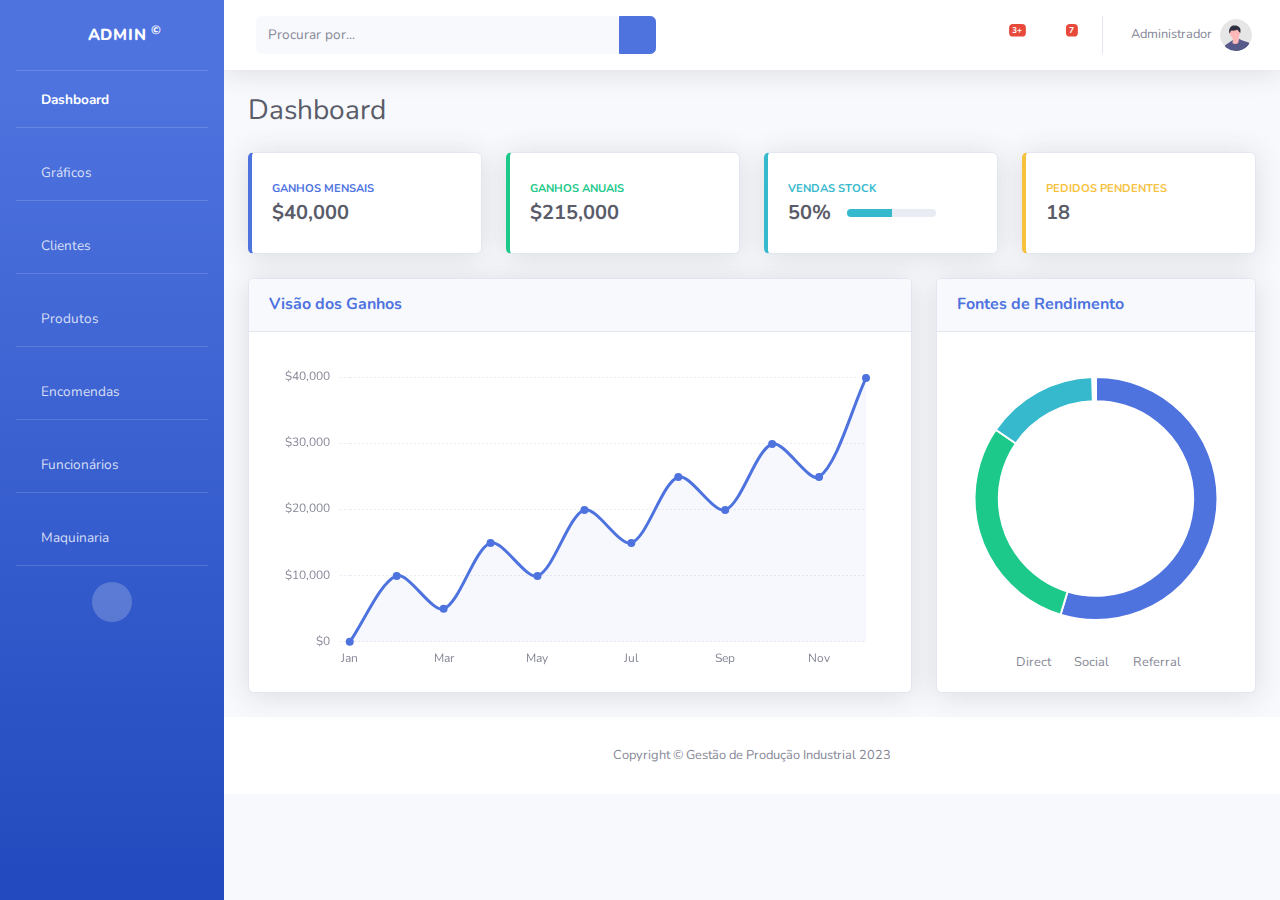
==== DashBoard/index.html @ 71468f65 "first_sprint" ====
<!DOCTYPE html>
<html lang="en">

<head>

    <meta charset="utf-8">
    <meta http-equiv="X-UA-Compatible" content="IE=edge">
    <meta name="viewport" content="width=device-width, initial-scale=1, shrink-to-fit=no">
    <meta name="description" content="">
    <meta name="author" content="">

    <title>Gestão de Produção Industrial - Dashboard</title>

    <!-- Custom fonts for this template-->
    <link href="vendor/fontawesome-free/css/all.min.css" rel="stylesheet" type="text/css">
    <link
        href="https://fonts.googleapis.com/css?family=Nunito:200,200i,300,300i,400,400i,600,600i,700,700i,800,800i,900,900i"
        rel="stylesheet">

    <!-- Custom styles for this template-->
    <link href="css/sb-admin-2.min.css" rel="stylesheet">

</head>

<body id="page-top">

    <!-- Page Wrapper -->
    <div id="wrapper">

        <!-- Sidebar -->
        <ul class="navbar-nav bg-gradient-primary sidebar sidebar-dark accordion" id="accordionSidebar">

            <!-- Sidebar - Brand -->
            <a class="sidebar-brand d-flex align-items-center justify-content-center" href="index.html">
                <div class="sidebar-brand-icon rotate-n-15">
                    <i class="fas fa-laugh-wink"></i>
                </div>
                <div class="sidebar-brand-text mx-3">Admin <sup>&copy</sup></div>
            </a>

            <!-- Divider -->
            <hr class="sidebar-divider my-0">

            <!-- Nav Item - Dashboard -->
            <li class="nav-item active">
                <a class="nav-link" href="index.html">
                    <i class="fas fa-fw fa-tachometer-alt"></i>
                    <span>Dashboard</span></a>
            </li>


            <!-- Divider -->
            <hr class="sidebar-divider">

            <!-- Nav Item - Pages Collapse Menu -->


            <!-- Nav Item - Charts -->
            <li class="nav-item">
                <a class="nav-link" href="charts.html">
                    <i class="fas fa-fw fa-chart-area"></i>
                    <span>Gráficos</span></a>
            </li>

            <hr class="sidebar-divider d-none d-md-block">

            <!-- Nav Item - Tables -->
            <li class="nav-item">
                <a class="nav-link" href="tables.html">
                    <i class="fas fa-fw fa-table"></i>
                    <span>Clientes</span></a>
            </li>

            <hr class="sidebar-divider d-none d-md-block">

            <li class="nav-item">
                <a class="nav-link" href="products.html">
                    <i class="fas fa-fw fa-chart-area"></i>
                    <span>Produtos</span></a>
            </li>

            <hr class="sidebar-divider d-none d-md-block">

            <li class="nav-item">
                <a class="nav-link" href="orders.html">
                    <i class="fas fa-fw fa-chart-area"></i>
                    <span>Encomendas</span></a>
            </li>

            <hr class="sidebar-divider d-none d-md-block">

            <li class="nav-item">
                <a class="nav-link" href="workers.html">
                    <i class="fas fa-fw fa-chart-area"></i>
                    <span>Funcionários</span></a>
            </li>

            <hr class="sidebar-divider d-none d-md-block">
            
            <li class="nav-item">
                <a class="nav-link" href="machinary.html">
                    <i class="fas fa-fw fa-chart-area"></i>
                    <span>Maquinaria</span></a>
            </li>

            <!-- Divider -->
            <hr class="sidebar-divider d-none d-md-block">

            <!-- Sidebar Toggler (Sidebar) -->
            <div class="text-center d-none d-md-inline">
                <a href="../index.html"><button class="rounded-circle border-0" id="sidebarToggle"></button></a>
            </div>

            <!-- Sidebar Message -->
        </ul>
        <!-- End of Sidebar -->

        <!-- Content Wrapper -->
        <div id="content-wrapper" class="d-flex flex-column">

            <!-- Main Content -->
            <div id="content">

                <!-- Topbar -->
                <nav class="navbar navbar-expand navbar-light bg-white topbar mb-4 static-top shadow">

                    <!-- Sidebar Toggle (Topbar) -->
                    <button id="sidebarToggleTop" class="btn btn-link d-md-none rounded-circle mr-3">
                        <i class="fa fa-bars"></i>
                    </button>

                    <!-- Topbar Search -->
                    <form
                        class="d-none d-sm-inline-block form-inline mr-auto ml-md-3 my-2 my-md-0 mw-100 navbar-search">
                        <div class="input-group">
                            <input type="text" class="form-control bg-light border-0 small"
                                placeholder="Procurar por..." aria-label="Search" aria-describedby="basic-addon2">
                            <div class="input-group-append">
                                <button class="btn btn-primary" type="button">
                                    <i class="fas fa-search fa-sm"></i>
                                </button>
                            </div>
                        </div>
                    </form>

                    <!-- Topbar Navbar -->
                    <ul class="navbar-nav ml-auto">

                        <!-- Nav Item - Search Dropdown (Visible Only XS) -->
                        <li class="nav-item dropdown no-arrow d-sm-none">
                            <a class="nav-link dropdown-toggle" href="#" id="searchDropdown" role="button"
                                data-toggle="dropdown" aria-haspopup="true" aria-expanded="false">
                                <i class="fas fa-search fa-fw"></i>
                            </a>
                            <!-- Dropdown - Messages -->
                            <div class="dropdown-menu dropdown-menu-right p-3 shadow animated--grow-in"
                                aria-labelledby="searchDropdown">
                                <form class="form-inline mr-auto w-100 navbar-search">
                                    <div class="input-group">
                                        <input type="text" class="form-control bg-light border-0 small"
                                            placeholder="Search for..." aria-label="Search"
                                            aria-describedby="basic-addon2">
                                        <div class="input-group-append">
                                            <button class="btn btn-primary" type="button">
                                                <i class="fas fa-search fa-sm"></i>
                                            </button>
                                        </div>
                                    </div>
                                </form>
                            </div>
                        </li>

                        <!-- Nav Item - Alerts -->
                        <li class="nav-item dropdown no-arrow mx-1">
                            <a class="nav-link dropdown-toggle" href="#" id="alertsDropdown" role="button"
                                data-toggle="dropdown" aria-haspopup="true" aria-expanded="false">
                                <i class="fas fa-bell fa-fw"></i>
                                <!-- Counter - Alerts -->
                                <span class="badge badge-danger badge-counter">3+</span>
                            </a>
                            <!-- Dropdown - Alerts -->
                            <div class="dropdown-list dropdown-menu dropdown-menu-right shadow animated--grow-in"
                                aria-labelledby="alertsDropdown">
                                <h6 class="dropdown-header">
                                    Central de Alertas
                                </h6>
                                <a class="dropdown-item d-flex align-items-center" href="#">
                                    <div class="mr-3">
                                        <div class="icon-circle bg-primary">
                                            <i class="fas fa-file-alt text-white"></i>
                                        </div>
                                    </div>
                                    <div>
                                        <div class="small text-gray-500">Dezembro 12, 2019</div>
                                        <span class="font-weight-bold">O novo relatório mensal está disponível para download</span>
                                    </div>
                                </a>
                                <a class="dropdown-item d-flex align-items-center" href="#">
                                    <div class="mr-3">
                                        <div class="icon-circle bg-success">
                                            <i class="fas fa-donate text-white"></i>
                                        </div>
                                    </div>
                                    <div>
                                        <div class="small text-gray-500">Dezembro 7, 2019</div>
                                        $290.29 foram depositados na tua conta
                                    </div>
                                </a>
                                <a class="dropdown-item d-flex align-items-center" href="#">
                                    <div class="mr-3">
                                        <div class="icon-circle bg-warning">
                                            <i class="fas fa-exclamation-triangle text-white"></i>
                                        </div>
                                    </div>
                                    <div>
                                        <div class="small text-gray-500">Dezembro 2, 2019</div>
                                        Alerta Gastos: Notámos um gasto suspeito na sua conta.
                                    </div>
                                </a>
                                <a class="dropdown-item text-center small text-gray-500" href="#">Mostrar todos os alertas</a>
                            </div>
                        </li>

                        <!-- Nav Item - Messages -->
                        <li class="nav-item dropdown no-arrow mx-1">
                            <a class="nav-link dropdown-toggle" href="#" id="messagesDropdown" role="button"
                                data-toggle="dropdown" aria-haspopup="true" aria-expanded="false">
                                <i class="fas fa-envelope fa-fw"></i>
                                <!-- Counter - Messages -->
                                <span class="badge badge-danger badge-counter">7</span>
                            </a>
                            <!-- Dropdown - Messages -->
                            <div class="dropdown-list dropdown-menu dropdown-menu-right shadow animated--grow-in"
                                aria-labelledby="messagesDropdown">
                                <h6 class="dropdown-header">
                                    Centro de Mensagens
                                </h6>
                                <a class="dropdown-item d-flex align-items-center" href="#">
                                    <div class="dropdown-list-image mr-3">
                                        <img class="rounded-circle" src="img/undraw_profile_1.svg" alt="...">
                                        <div class="status-indicator bg-success"></div>
                                    </div>
                                    <div class="font-weight-bold">
                                        <div class="text-truncate">Olá! Poderias me ajudar?</div>
                                        <div class="small text-gray-500">Rita Sousa · 58m</div>
                                    </div>
                                </a>
                                <a class="dropdown-item d-flex align-items-center" href="#">
                                    <div class="dropdown-list-image mr-3">
                                        <img class="rounded-circle" src="img/undraw_profile_2.svg" alt="...">
                                        <div class="status-indicator"></div>
                                    </div>
                                    <div>
                                        <div class="text-truncate">Tenho as fotos que me pediste no mês passado, como preferes que tas mande?</div>
                                        <div class="small text-gray-500">José Cunha · 1d</div>
                                    </div>
                                </a>
                                <a class="dropdown-item d-flex align-items-center" href="#">
                                    <div class="dropdown-list-image mr-3">
                                        <img class="rounded-circle" src="img/undraw_profile_3.svg" alt="...">
                                        <div class="status-indicator bg-warning"></div>
                                    </div>
                                    <div>
                                        <div class="text-truncate">O relatório do mês passado está muito completo, estou muito satisfeito com o progresso que têm feito, continuem com o bom trabalho!</div>
                                        <div class="small text-gray-500">Chefe Artur · 2d</div>
                                    </div>
                                </a>
                                
                                <a class="dropdown-item text-center small text-gray-500" href="#">Ler mais mensagens</a>
                            </div>
                        </li>

                        <div class="topbar-divider d-none d-sm-block"></div>

                        <!-- Nav Item - User Information -->
                        <li class="nav-item dropdown no-arrow">
                            <a class="nav-link dropdown-toggle" href="#" id="userDropdown" role="button"
                                data-toggle="dropdown" aria-haspopup="true" aria-expanded="false">
                                <span class="mr-2 d-none d-lg-inline text-gray-600 small">Administrador</span>
                                <img class="img-profile rounded-circle" src="img/undraw_profile.svg">
                            </a>
                            <!-- Dropdown - User Information -->
                            <div class="dropdown-menu dropdown-menu-right shadow animated--grow-in"
                                aria-labelledby="userDropdown">
                                <a class="dropdown-item" href="#">
                                    <i class="fas fa-user fa-sm fa-fw mr-2 text-gray-400"></i>
                                    Perfil
                                </a>
                                <a class="dropdown-item" href="#">
                                    <i class="fas fa-cogs fa-sm fa-fw mr-2 text-gray-400"></i>
                                    Definições
                                </a>
                                <a class="dropdown-item" href="#">
                                    <i class="fas fa-list fa-sm fa-fw mr-2 text-gray-400"></i>
                                    Painel de Atividade
                                </a>
                                <div class="dropdown-divider"></div>
                                <a class="dropdown-item" href="#" data-toggle="modal" data-target="#logoutModal">
                                    <i class="fas fa-sign-out-alt fa-sm fa-fw mr-2 text-gray-400"></i>
                                    Logout
                                </a>
                            </div>
                        </li>

                    </ul>

                </nav>
                <!-- End of Topbar -->

                <!-- Begin Page Content -->
                <div class="container-fluid">

                    <!-- Page Heading -->
                    <div class="d-sm-flex align-items-center justify-content-between mb-4">
                        <h1 class="h3 mb-0 text-gray-800">Dashboard</h1>
                    </div>

                    <!-- Content Row -->
                    <div class="row">

                        <!-- Earnings (Monthly) Card Example -->
                        <div class="col-xl-3 col-md-6 mb-4">
                            <div class="card border-left-primary shadow h-100 py-2">
                                <div class="card-body">
                                    <div class="row no-gutters align-items-center">
                                        <div class="col mr-2">
                                            <div class="text-xs font-weight-bold text-primary text-uppercase mb-1">
                                                Ganhos Mensais</div>
                                            <div class="h5 mb-0 font-weight-bold text-gray-800">$40,000</div>
                                        </div>
                                        <div class="col-auto">
                                            <i class="fas fa-calendar fa-2x text-gray-300"></i>
                                        </div>
                                    </div>
                                </div>
                            </div>
                        </div>

                        <!-- Earnings (Monthly) Card Example -->
                        <div class="col-xl-3 col-md-6 mb-4">
                            <div class="card border-left-success shadow h-100 py-2">
                                <div class="card-body">
                                    <div class="row no-gutters align-items-center">
                                        <div class="col mr-2">
                                            <div class="text-xs font-weight-bold text-success text-uppercase mb-1">
                                                Ganhos Anuais</div>
                                            <div class="h5 mb-0 font-weight-bold text-gray-800">$215,000</div>
                                        </div>
                                        <div class="col-auto">
                                            <i class="fas fa-dollar-sign fa-2x text-gray-300"></i>
                                        </div>
                                    </div>
                                </div>
                            </div>
                        </div>

                        <!-- Earnings (Monthly) Card Example -->
                        <div class="col-xl-3 col-md-6 mb-4">
                            <div class="card border-left-info shadow h-100 py-2">
                                <div class="card-body">
                                    <div class="row no-gutters align-items-center">
                                        <div class="col mr-2">
                                            <div class="text-xs font-weight-bold text-info text-uppercase mb-1">Vendas
                                                Stock
                                            </div>
                                            <div class="row no-gutters align-items-center">
                                                <div class="col-auto">
                                                    <div class="h5 mb-0 mr-3 font-weight-bold text-gray-800">50%</div>
                                                </div>
                                                <div class="col">
                                                    <div class="progress progress-sm mr-2">
                                                        <div class="progress-bar bg-info" role="progressbar"
                                                            style="width: 50%" aria-valuenow="50" aria-valuemin="0"
                                                            aria-valuemax="100"></div>
                                                    </div>
                                                </div>
                                            </div>
                                        </div>
                                        <div class="col-auto">
                                            <i class="fas fa-clipboard-list fa-2x text-gray-300"></i>
                                        </div>
                                    </div>
                                </div>
                            </div>
                        </div>

                        <!-- Pending Requests Card Example -->
                        <div class="col-xl-3 col-md-6 mb-4">
                            <div class="card border-left-warning shadow h-100 py-2">
                                <div class="card-body">
                                    <div class="row no-gutters align-items-center">
                                        <div class="col mr-2">
                                            <div class="text-xs font-weight-bold text-warning text-uppercase mb-1">
                                                Pedidos Pendentes</div>
                                            <div class="h5 mb-0 font-weight-bold text-gray-800">18</div>
                                        </div>
                                        <div class="col-auto">
                                            <i class="fas fa-comments fa-2x text-gray-300"></i>
                                        </div>
                                    </div>
                                </div>
                            </div>
                        </div>
                    </div>

                    <!-- Content Row -->

                    <div class="row">

                        <!-- Area Chart -->
                        <div class="col-xl-8 col-lg-7">
                            <div class="card shadow mb-4">
                                <!-- Card Header - Dropdown -->
                                <div
                                    class="card-header py-3 d-flex flex-row align-items-center justify-content-between">
                                    <h6 class="m-0 font-weight-bold text-primary">Visão dos Ganhos</h6>
                                    <div class="dropdown no-arrow">
                                        <a class="dropdown-toggle" href="#" role="button" id="dropdownMenuLink"
                                            data-toggle="dropdown" aria-haspopup="true" aria-expanded="false">
                                            <i class="fas fa-ellipsis-v fa-sm fa-fw text-gray-400"></i>
                                        </a>
                                        <div class="dropdown-menu dropdown-menu-right shadow animated--fade-in"
                                            aria-labelledby="dropdownMenuLink">
                                            <div class="dropdown-header">Dropdown Header:</div>
                                            <a class="dropdown-item" href="#">Action</a>
                                            <a class="dropdown-item" href="#">Another action</a>
                                            <div class="dropdown-divider"></div>
                                            <a class="dropdown-item" href="#">Something else here</a>
                                        </div>
                                    </div>
                                </div>
                                <!-- Card Body -->
                                <div class="card-body">
                                    <div class="chart-area">
                                        <canvas id="myAreaChart"></canvas>
                                    </div>
                                </div>
                            </div>
                        </div>

                        <!-- Pie Chart -->
                        <div class="col-xl-4 col-lg-5">
                            <div class="card shadow mb-4">
                                <!-- Card Header - Dropdown -->
                                <div
                                    class="card-header py-3 d-flex flex-row align-items-center justify-content-between">
                                    <h6 class="m-0 font-weight-bold text-primary">Fontes de Rendimento</h6>
                                    <div class="dropdown no-arrow">
                                        <a class="dropdown-toggle" href="#" role="button" id="dropdownMenuLink"
                                            data-toggle="dropdown" aria-haspopup="true" aria-expanded="false">
                                            <i class="fas fa-ellipsis-v fa-sm fa-fw text-gray-400"></i>
                                        </a>
                                        <div class="dropdown-menu dropdown-menu-right shadow animated--fade-in"
                                            aria-labelledby="dropdownMenuLink">
                                            <div class="dropdown-header">Dropdown Header:</div>
                                            <a class="dropdown-item" href="#">Action</a>
                                            <a class="dropdown-item" href="#">Another action</a>
                                            <div class="dropdown-divider"></div>
                                            <a class="dropdown-item" href="#">Something else here</a>
                                        </div>
                                    </div>
                                </div>
                                <!-- Card Body -->
                                <div class="card-body">
                                    <div class="chart-pie pt-4 pb-2">
                                        <canvas id="myPieChart"></canvas>
                                    </div>
                                    <div class="mt-4 text-center small">
                                        <span class="mr-2">
                                            <i class="fas fa-circle text-primary"></i> Direct
                                        </span>
                                        <span class="mr-2">
                                            <i class="fas fa-circle text-success"></i> Social
                                        </span>
                                        <span class="mr-2">
                                            <i class="fas fa-circle text-info"></i> Referral
                                        </span>
                                    </div>
                                </div>
                            </div>
                        </div>
                    </div>

                    <!-- Content Row -->


                </div>
                <!-- End of Main Content -->

                <!-- Footer -->
                <footer class="sticky-footer bg-white">
                    <div class="container my-auto">
                        <div class="copyright text-center my-auto">
                            <span>Copyright &copy; Gestão de Produção Industrial 2023</span>
                        </div>
                    </div>
                </footer>
                <!-- End of Footer -->

            </div>
            <!-- End of Content Wrapper -->

        </div>
        <!-- End of Page Wrapper -->

        <!-- Scroll to Top Button-->
        <a class="scroll-to-top rounded" href="#page-top">
            <i class="fas fa-angle-up"></i>
        </a>

        <!-- Logout Modal-->
        <div class="modal fade" id="logoutModal" tabindex="-1" role="dialog" aria-labelledby="exampleModalLabel"
            aria-hidden="true">
            <div class="modal-dialog" role="document">
                <div class="modal-content">
                    <div class="modal-header">
                        <h5 class="modal-title" id="exampleModalLabel">Ready to Leave?</h5>
                        <button class="close" type="button" data-dismiss="modal" aria-label="Close">
                            <span aria-hidden="true">×</span>
                        </button>
                    </div>
                    <div class="modal-body">Select "Logout" below if you are ready to end your current session.</div>
                    <div class="modal-footer">
                        <button class="btn btn-secondary" type="button" data-dismiss="modal">Cancel</button>
                        <a class="btn btn-primary" href="login.html">Logout</a>
                    </div>
                </div>
            </div>
        </div>

        <!-- Bootstrap core JavaScript-->
        <script src="vendor/jquery/jquery.min.js"></script>
        <script src="vendor/bootstrap/js/bootstrap.bundle.min.js"></script>

        <!-- Core plugin JavaScript-->
        <script src="vendor/jquery-easing/jquery.easing.min.js"></script>

        <!-- Custom scripts for all pages-->
        <script src="js/sb-admin-2.min.js"></script>

        <!-- Page level plugins -->
        <script src="vendor/chart.js/Chart.min.js"></script>

        <!-- Page level custom scripts -->
        <script src="js/demo/chart-area-demo.js"></script>
        <script src="js/demo/chart-pie-demo.js"></script>

</body>

</html>
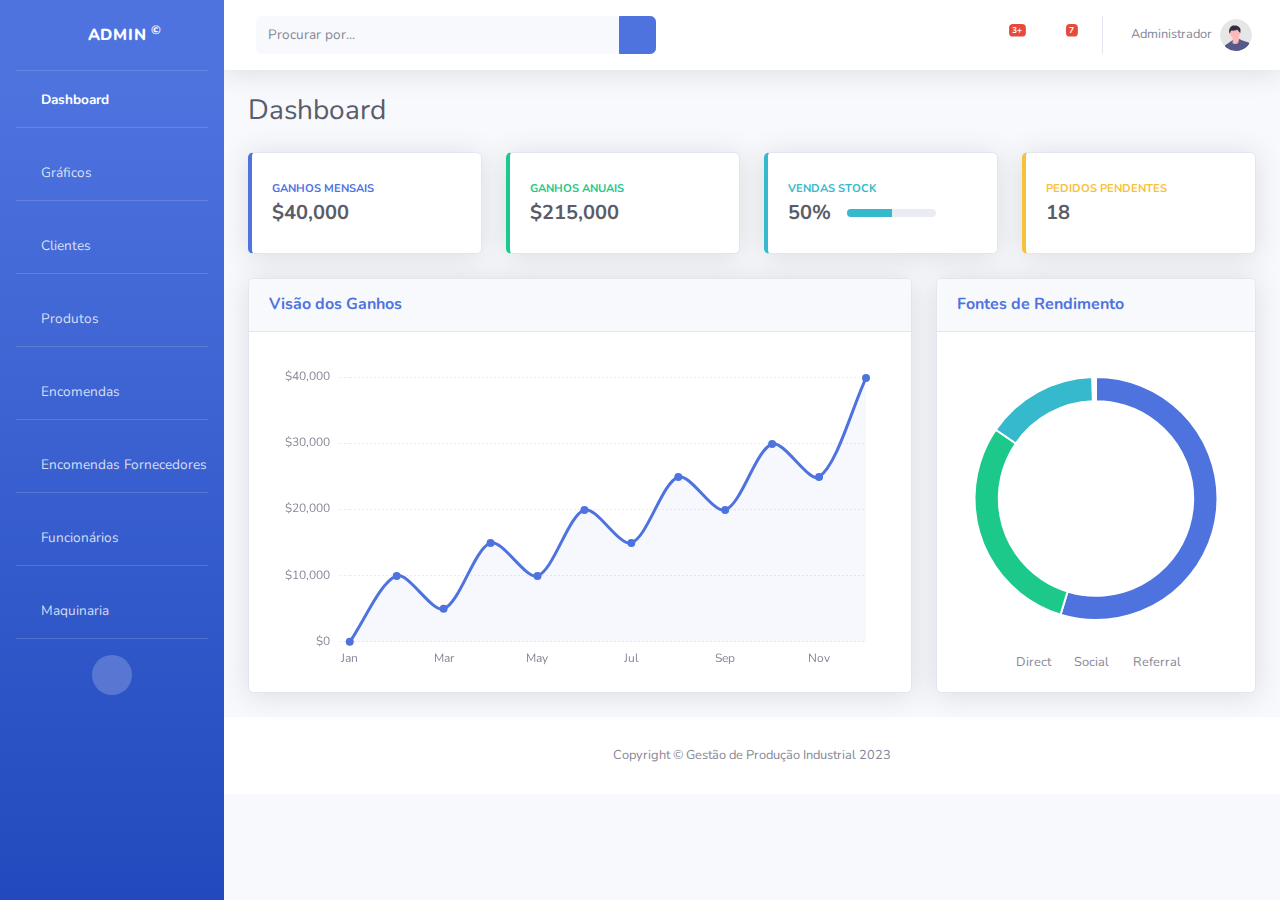
==== commit b74dcd69: "dsada" ====
--- a/DashBoard/index.html
+++ b/DashBoard/index.html
@@ -85,6 +85,14 @@
                 <a class="nav-link" href="orders.html">
                     <i class="fas fa-fw fa-chart-area"></i>
                     <span>Encomendas</span></a>
+            </li>
+
+            <hr class="sidebar-divider d-none d-md-block">
+
+            <li class="nav-item">
+                <a class="nav-link" href="supplierOrders.html">
+                    <i class="fas fa-fw fa-chart-area"></i>
+                    <span>Encomendas Fornecedores</span></a>
             </li>
 
             <hr class="sidebar-divider d-none d-md-block">
